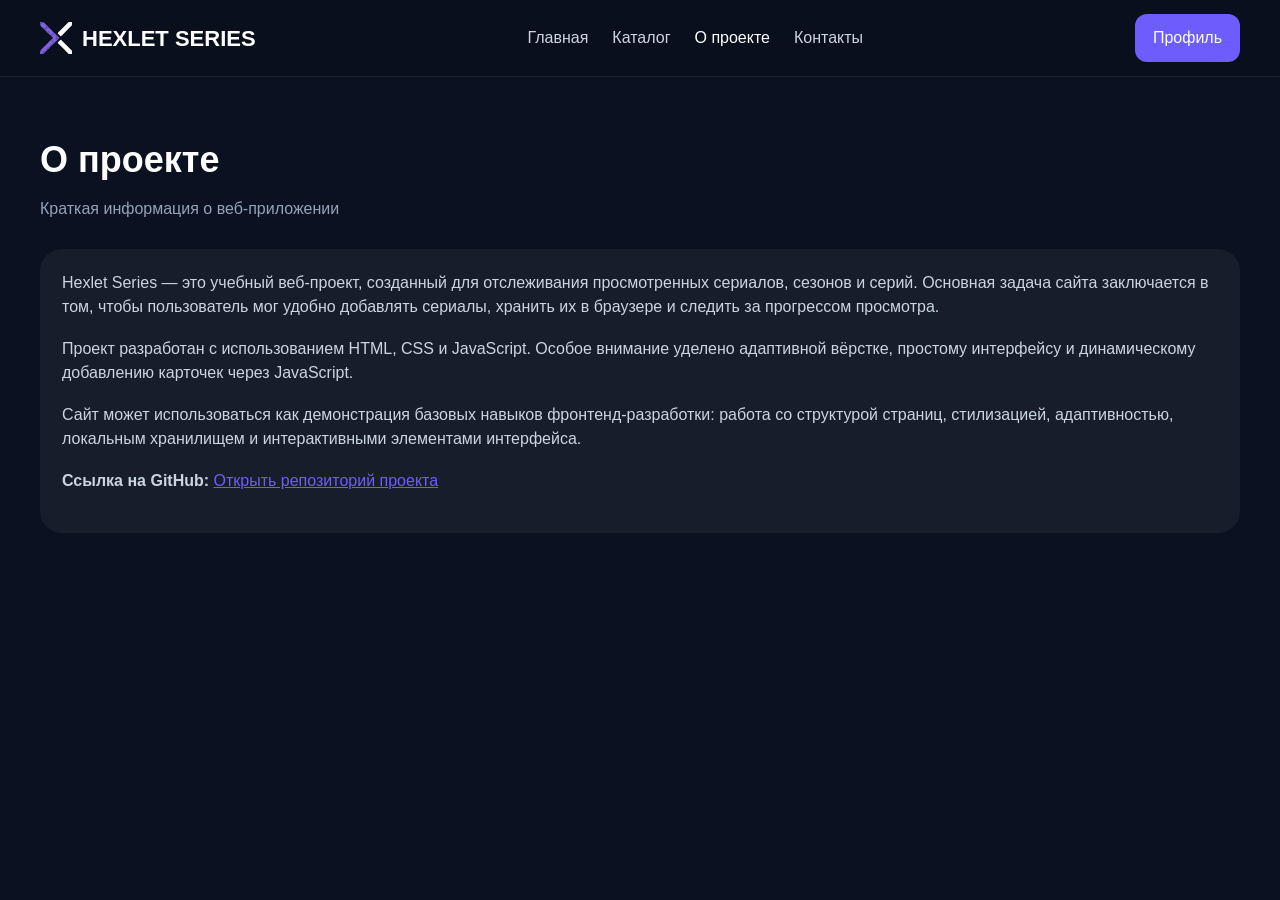
==== about.html @ 8bc6bdee "Новые файлы" ====
<!DOCTYPE html>
<html lang="ru">
<head>
  <meta charset="UTF-8">
  <title>О проекте – Hexlet Series</title>
  <meta name="viewport" content="width=device-width, initial-scale=1.0">
  <meta name="description" content="Информация о проекте Hexlet Series.">
  <link rel="icon" href="Image/logo.svg" type="image/svg+xml">
  <link rel="apple-touch-icon" href="Image/logo.svg">
  <link rel="stylesheet" href="style/reset.css">
  <link rel="stylesheet" href="style/style.css">
</head>
<body>

  <header class="header">
    <div class="container header__inner">
      <a href="index.html" class="logo">
        <img src="Image/logo.svg" alt="Логотип Hexlet Series" width="32" height="32">
        <span>HEXLET SERIES</span>
      </a>

      <button class="burger" id="burger" aria-label="Открыть меню">
        <span></span>
        <span></span>
        <span></span>
      </button>

      <nav class="nav" id="nav">
        <a href="index.html" class="nav__link">Главная</a>
        <a href="catalog.html" class="nav__link">Каталог</a>
        <a href="about.html" class="nav__link nav__link--active">О проекте</a>
        <a href="contact.html" class="nav__link">Контакты</a>
        <button class="header__cta header__cta--mobile" type="button">Профиль</button>
      </nav>

      <button class="header__cta header__cta--desktop" type="button">Профиль</button>
    </div>
  </header>

  <main class="section">
    <div class="container">
      <header class="section__header">
        <div>
          <h1 class="section__title">О проекте</h1>
          <p class="section__subtitle">
            Краткая информация о веб-приложении
          </p>
        </div>
      </header>

      <div class="about-box">
        <p>
          Hexlet Series — это учебный веб-проект, созданный для отслеживания просмотренных
          сериалов, сезонов и серий. Основная задача сайта заключается в том, чтобы пользователь
          мог удобно добавлять сериалы, хранить их в браузере и следить за прогрессом просмотра.
        </p>

        <p>
          Проект разработан с использованием HTML, CSS и JavaScript. Особое внимание уделено
          адаптивной вёрстке, простому интерфейсу и динамическому добавлению карточек через JavaScript.
        </p>

        <p>
          Сайт может использоваться как демонстрация базовых навыков фронтенд-разработки:
          работа со структурой страниц, стилизацией, адаптивностью, локальным хранилищем
          и интерактивными элементами интерфейса.
           <p class="about-paragraph">
           <strong>Ссылка на GitHub:</strong>
          <a class="link" href="https://github.com/ТВОЙ-НИК/ТВОЙ-РЕПОЗИТОРИЙ" target="_blank">
          Открыть репозиторий проекта</a>
        </p>
        </p>
      </div>
    </div>
  </main>

  <script src="js/script.js"></script>
</body>
</html>
---- style/style.css ----
body {
  font-family: Arial, sans-serif;
  background: #0b1120;
  color: #ffffff;
  line-height: 1.5;
}

.no-scroll {
  overflow: hidden;
}

.container {
  width: min(1200px, calc(100% - 32px));
  margin: 0 auto;
}

.header {
  position: sticky;
  top: 0;
  z-index: 1000;
  background: rgba(10, 15, 29, 0.95);
  border-bottom: 1px solid rgba(255, 255, 255, 0.08);
}

.header__inner {
  min-height: 76px;
  display: flex;
  align-items: center;
  justify-content: space-between;
  gap: 20px;
}

.logo {
  display: flex;
  align-items: center;
  gap: 10px;
  font-size: 22px;
  font-weight: 700;
}

.nav {
  display: flex;
  align-items: center;
  gap: 24px;
}

.nav__link {
  color: #cbd5e1;
  transition: 0.2s;
}

.nav__link:hover,
.nav__link--active {
  color: #ffffff;
}

.header__cta {
  background: #6d5dfc;
  color: #ffffff;
  border: none;
  border-radius: 12px;
  padding: 12px 18px;
  cursor: pointer;
}

.header__cta--mobile {
  display: none;
}

.burger {
  display: none;
  width: 42px;
  height: 42px;
  border: none;
  background: transparent;
  cursor: pointer;
}

.burger span {
  display: block;
  width: 26px;
  height: 3px;
  margin: 5px auto;
  background: #ffffff;
  border-radius: 4px;
  transition: 0.3s;
}

.burger--active span:nth-child(1) {
  transform: translateY(8px) rotate(45deg);
}

.burger--active span:nth-child(2) {
  opacity: 0;
}

.burger--active span:nth-child(3) {
  transform: translateY(-8px) rotate(-45deg);
}

.hero {
  padding: 64px 0;
}

.hero__inner {
  display: grid;
  grid-template-columns: 1fr 1fr;
  gap: 32px;
  align-items: center;
}

.hero__badge {
  display: inline-flex;
  align-items: center;
  gap: 10px;
  background: rgba(255, 255, 255, 0.08);
  border-radius: 999px;
  padding: 10px 16px;
  margin-bottom: 22px;
}

.hero__badge-dot,
.hero__label-dot {
  width: 10px;
  height: 10px;
  background: #22c55e;
  border-radius: 50%;
}

.hero__title {
  font-size: 52px;
  font-weight: 800;
  margin-bottom: 20px;
}

.hero__subtitle {
  color: #cbd5e1;
  max-width: 540px;
  margin-bottom: 24px;
}

.hero__cta-row {
  margin-bottom: 28px;
}

.btn-primary {
  display: inline-block;
  background: #6d5dfc;
  color: #ffffff;
  border: none;
  border-radius: 14px;
  padding: 14px 22px;
  cursor: pointer;
  transition: 0.2s;
}

.btn-primary:hover {
  opacity: 0.9;
}

.hero__stats {
  display: flex;
  gap: 18px;
  flex-wrap: wrap;
}

.hero__stat {
  background: rgba(255, 255, 255, 0.06);
  padding: 16px 20px;
  border-radius: 18px;
}

.hero__stat-number {
  display: block;
  font-size: 22px;
  font-weight: 700;
  margin-bottom: 4px;
}

.hero__card {
  background: rgba(255, 255, 255, 0.05);
  padding: 18px;
  border-radius: 28px;
}

.hero__image img {
  border-radius: 20px;
}

.hero__label {
  display: inline-flex;
  align-items: center;
  gap: 10px;
  margin-top: 18px;
  background: #060b16;
  padding: 12px 18px;
  border-radius: 999px;
}

.section {
  padding: 56px 0;
}

.section--compact {
  padding-top: 24px;
}

.section__header {
  display: flex;
  justify-content: space-between;
  align-items: end;
  gap: 16px;
  margin-bottom: 28px;
}

.section__title {
  font-size: 36px;
  margin-bottom: 10px;
}

.section__title--small {
  font-size: 28px;
}

.section__subtitle {
  color: #94a3b8;
}

.categories,
.benefits,
.products {
  display: grid;
  gap: 20px;
}

.categories {
  grid-template-columns: repeat(4, 1fr);
}

.benefits {
  grid-template-columns: repeat(3, 1fr);
}

.products {
  grid-template-columns: repeat(3, 1fr);
}

.category-card,
.benefit-card,
.product-card,
.empty-state,
.about-box,
.contact-form {
  background: rgba(255, 255, 255, 0.05);
  border-radius: 22px;
  padding: 22px;
}

.category-card__title,
.benefit-card__title,
.product-card__title {
  font-size: 22px;
  margin-bottom: 10px;
}

.category-card__text,
.benefit-card p,
.about-box p {
  color: #cbd5e1;
}

.about-box p + p {
  margin-top: 18px;
}

.add-series {
  margin-bottom: 10px;
}

.empty-state {
  text-align: center;
  width: 100%;
}

.empty-state h3 {
  font-size: 26px;
  margin-bottom: 12px;
}

.empty-state p {
  color: #cbd5e1;
  margin-bottom: 20px;
}

.product-card__body {
  display: flex;
  flex-direction: column;
}

.product-card__meta {
  display: flex;
  justify-content: space-between;
  gap: 10px;
  color: #cbd5e1;
  margin-bottom: 14px;
}

.product-card__price {
  color: #ffffff;
}

.product-card__progress {
  margin-bottom: 14px;
  color: #cbd5e1;
}

.product-card__btn {
  width: 100%;
  border: none;
  background: #ffffff;
  color: #111827;
  border-radius: 12px;
  padding: 12px 16px;
  cursor: pointer;
  font-weight: 700;
  margin-top: 10px;
}

.product-card__image {
  margin-bottom: 16px;
}

.product-card__image img {
  width: 100%;
  height: 240px;
  object-fit: cover;
  border-radius: 18px;
}

.product-card__btn--danger {
  background: #ef4444;
  color: #ffffff;
}

.contact-form {
  max-width: 700px;
  display: grid;
  gap: 16px;
}

.contact-form input,
.contact-form textarea,
.modal__form input {
  width: 100%;
  border: 1px solid rgba(255, 255, 255, 0.12);
  background: #111827;
  color: #ffffff;
  border-radius: 12px;
  padding: 14px 16px;
}

.product-card--completed {
  background: rgba(34, 197, 94, 0.18);
  border: 2px solid #22c55e;
  box-shadow: 0 0 20px rgba(34, 197, 94, 0.25);
}

.product-card__done {
  margin-bottom: 14px;
  color: #86efac;
  font-weight: 700;
}

.product-card__btn--complete {
  background: #22c55e;
  color: #ffffff;
  cursor: default;
}

.footer {
  padding: 28px 0;
  border-top: 1px solid rgba(255, 255, 255, 0.08);
}

.footer__inner {
  display: flex;
  justify-content: space-between;
  gap: 16px;
  flex-wrap: wrap;
}

.footer__links {
  display: flex;
  gap: 18px;
  color: #cbd5e1;
}

.modal {
  display: none;
  position: fixed;
  inset: 0;
  background: rgba(0, 0, 0, 0.65);
  justify-content: center;
  align-items: center;
  padding: 20px;
}

.modal.active {
  display: flex;
}

.modal__content {
  width: 100%;
  max-width: 420px;
  background: #0f172a;
  border-radius: 24px;
  padding: 28px;
  position: relative;
}

.modal__content h2 {
  margin-bottom: 18px;
}

.modal__form {
  display: grid;
  gap: 14px;
}

.modal__close {
  position: absolute;
  top: 16px;
  right: 18px;
  font-size: 28px;
  cursor: pointer;
}

@media (max-width: 992px) {
  .hero__inner,
  .categories,
  .benefits,
  .products {
    grid-template-columns: 1fr 1fr;
  }

  .hero__title {
    font-size: 42px;
  }
}

@media (max-width: 768px) {
  .burger {
    display: block;
  }

  .header__cta--desktop {
    display: none;
  }

  .header__cta--mobile {
    display: inline-block;
    margin-top: 10px;
  }

  .nav {
    position: fixed;
    top: 76px;
    right: -100%;
    width: 280px;
    height: calc(100vh - 76px);
    background: #0f172a;
    flex-direction: column;
    align-items: flex-start;
    padding: 28px 22px;
    transition: 0.3s;
  }

  .nav--open {
    right: 0;
  }

  .hero__inner,
  .categories,
  .benefits,
  .products {
    grid-template-columns: 1fr;
  }

  .hero__title {
    font-size: 34px;
  }

  .section__title {
    font-size: 30px;
  }
}

.link {
  color: #6d5dfc;
  text-decoration: underline;
}

.link:hover {
  opacity: 0.8;
}
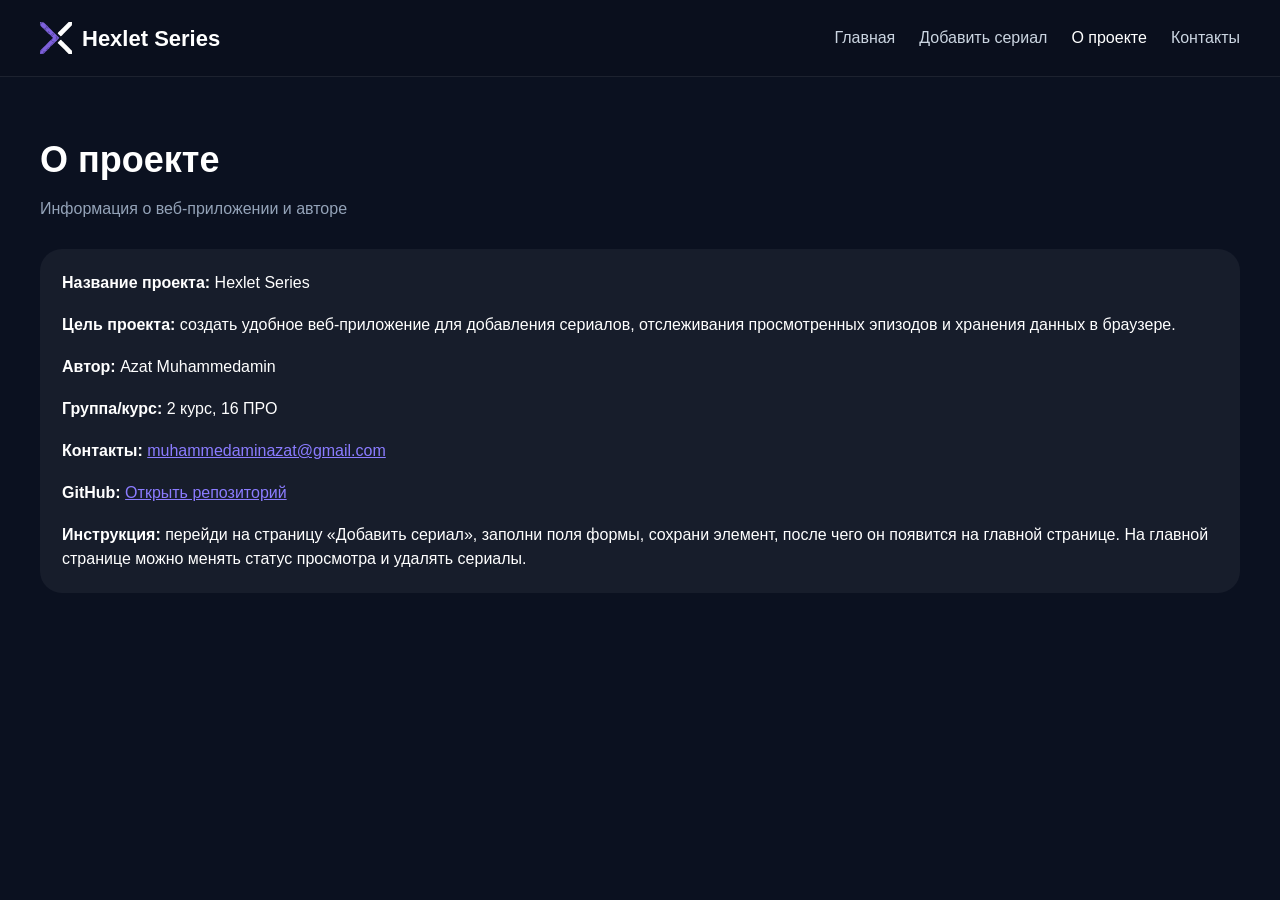
==== commit 64ebb66f: "New poriadok" ====
--- a/about.html
+++ b/about.html
@@ -2,9 +2,12 @@
 <html lang="ru">
 <head>
   <meta charset="UTF-8">
-  <title>О проекте – Hexlet Series</title>
+  <title>Hexlet Series — О проекте</title>
   <meta name="viewport" content="width=device-width, initial-scale=1.0">
-  <meta name="description" content="Информация о проекте Hexlet Series.">
+  <meta
+    name="description"
+    content="Информация о проекте Hexlet Series и его авторе."
+  >
   <link rel="icon" href="Image/logo.svg" type="image/svg+xml">
   <link rel="apple-touch-icon" href="Image/logo.svg">
   <link rel="stylesheet" href="style/reset.css">
@@ -16,7 +19,7 @@
     <div class="container header__inner">
       <a href="index.html" class="logo">
         <img src="Image/logo.svg" alt="Логотип Hexlet Series" width="32" height="32">
-        <span>HEXLET SERIES</span>
+        <span>Hexlet Series</span>
       </a>
 
       <button class="burger" id="burger" aria-label="Открыть меню">
@@ -27,13 +30,10 @@
 
       <nav class="nav" id="nav">
         <a href="index.html" class="nav__link">Главная</a>
-        <a href="catalog.html" class="nav__link">Каталог</a>
+        <a href="form.html" class="nav__link">Добавить сериал</a>
         <a href="about.html" class="nav__link nav__link--active">О проекте</a>
         <a href="contact.html" class="nav__link">Контакты</a>
-        <button class="header__cta header__cta--mobile" type="button">Профиль</button>
       </nav>
-
-      <button class="header__cta header__cta--desktop" type="button">Профиль</button>
     </div>
   </header>
 
@@ -42,38 +42,49 @@
       <header class="section__header">
         <div>
           <h1 class="section__title">О проекте</h1>
-          <p class="section__subtitle">
-            Краткая информация о веб-приложении
-          </p>
+          <p class="section__subtitle">Информация о веб-приложении и авторе</p>
         </div>
       </header>
 
       <div class="about-box">
         <p>
-          Hexlet Series — это учебный веб-проект, созданный для отслеживания просмотренных
-          сериалов, сезонов и серий. Основная задача сайта заключается в том, чтобы пользователь
-          мог удобно добавлять сериалы, хранить их в браузере и следить за прогрессом просмотра.
+          <strong>Название проекта:</strong> Hexlet Series
         </p>
 
         <p>
-          Проект разработан с использованием HTML, CSS и JavaScript. Особое внимание уделено
-          адаптивной вёрстке, простому интерфейсу и динамическому добавлению карточек через JavaScript.
+          <strong>Цель проекта:</strong>
+          создать удобное веб-приложение для добавления сериалов,
+          отслеживания просмотренных эпизодов и хранения данных в браузере.
         </p>
 
         <p>
-          Сайт может использоваться как демонстрация базовых навыков фронтенд-разработки:
-          работа со структурой страниц, стилизацией, адаптивностью, локальным хранилищем
-          и интерактивными элементами интерфейса.
-           <p class="about-paragraph">
-           <strong>Ссылка на GitHub:</strong>
-          <a class="link" href="https://github.com/ТВОЙ-НИК/ТВОЙ-РЕПОЗИТОРИЙ" target="_blank">
-          Открыть репозиторий проекта</a>
+          <strong>Автор:</strong> Azat Muhammedamin
         </p>
+
+        <p>
+          <strong>Группа/курс:</strong> 2 курс, 16 ПРО
+        </p>
+
+        <p>
+          <strong>Контакты:</strong>
+          <a class="link" href="mailto:muhammedaminazat@gmail.com">muhammedaminazat@gmail.com</a>
+        </p>
+
+        <p>
+          <strong>GitHub:</strong>
+          <a class="link" href="https://github.com/" target="_blank">Открыть репозиторий</a>
+        </p>
+
+        <p>
+          <strong>Инструкция:</strong>
+          перейди на страницу «Добавить сериал», заполни поля формы,
+          сохрани элемент, после чего он появится на главной странице.
+          На главной странице можно менять статус просмотра и удалять сериалы.
         </p>
       </div>
     </div>
   </main>
 
-  <script src="js/script.js"></script>
+  <script type="module" src="js/main.js"></script>
 </body>
 </html>
--- a/style/style.css
+++ b/style/style.css
@@ -52,19 +52,6 @@
 .nav__link:hover,
 .nav__link--active {
   color: #ffffff;
-}
-
-.header__cta {
-  background: #6d5dfc;
-  color: #ffffff;
-  border: none;
-  border-radius: 12px;
-  padding: 12px 18px;
-  cursor: pointer;
-}
-
-.header__cta--mobile {
-  display: none;
 }
 
 .burger {
@@ -158,23 +145,13 @@
   opacity: 0.9;
 }
 
-.hero__stats {
-  display: flex;
-  gap: 18px;
-  flex-wrap: wrap;
-}
-
-.hero__stat {
-  background: rgba(255, 255, 255, 0.06);
-  padding: 16px 20px;
-  border-radius: 18px;
-}
-
-.hero__stat-number {
-  display: block;
-  font-size: 22px;
-  font-weight: 700;
-  margin-bottom: 4px;
+.btn-secondary {
+  display: inline-block;
+  background: #1f2937;
+  color: #ffffff;
+  border: 1px solid rgba(255, 255, 255, 0.12);
+  border-radius: 14px;
+  padding: 14px 22px;
 }
 
 .hero__card {
@@ -201,16 +178,13 @@
   padding: 56px 0;
 }
 
-.section--compact {
-  padding-top: 24px;
-}
-
 .section__header {
   display: flex;
   justify-content: space-between;
   align-items: end;
   gap: 16px;
   margin-bottom: 28px;
+  flex-wrap: wrap;
 }
 
 .section__title {
@@ -218,83 +192,57 @@
   margin-bottom: 10px;
 }
 
-.section__title--small {
-  font-size: 28px;
-}
-
 .section__subtitle {
   color: #94a3b8;
 }
 
-.categories,
-.benefits,
+.series-counter {
+  background: rgba(255, 255, 255, 0.08);
+  padding: 10px 16px;
+  border-radius: 999px;
+  color: #ffffff;
+}
+
 .products {
   display: grid;
+  grid-template-columns: repeat(3, 1fr);
   gap: 20px;
 }
 
-.categories {
-  grid-template-columns: repeat(4, 1fr);
-}
-
-.benefits {
-  grid-template-columns: repeat(3, 1fr);
-}
-
-.products {
-  grid-template-columns: repeat(3, 1fr);
-}
-
-.category-card,
-.benefit-card,
 .product-card,
-.empty-state,
 .about-box,
-.contact-form {
+.contact-form,
+.empty-state {
   background: rgba(255, 255, 255, 0.05);
   border-radius: 22px;
   padding: 22px;
 }
 
-.category-card__title,
-.benefit-card__title,
+.product-card--completed {
+  background: rgba(34, 197, 94, 0.18);
+  border: 2px solid #22c55e;
+  box-shadow: 0 0 20px rgba(34, 197, 94, 0.25);
+}
+
+.product-card__image {
+  margin-bottom: 16px;
+}
+
+.product-card__image img {
+  width: 100%;
+  height: 240px;
+  object-fit: cover;
+  border-radius: 18px;
+}
+
+.product-card__body {
+  display: flex;
+  flex-direction: column;
+}
+
 .product-card__title {
   font-size: 22px;
   margin-bottom: 10px;
-}
-
-.category-card__text,
-.benefit-card p,
-.about-box p {
-  color: #cbd5e1;
-}
-
-.about-box p + p {
-  margin-top: 18px;
-}
-
-.add-series {
-  margin-bottom: 10px;
-}
-
-.empty-state {
-  text-align: center;
-  width: 100%;
-}
-
-.empty-state h3 {
-  font-size: 26px;
-  margin-bottom: 12px;
-}
-
-.empty-state p {
-  color: #cbd5e1;
-  margin-bottom: 20px;
-}
-
-.product-card__body {
-  display: flex;
-  flex-direction: column;
 }
 
 .product-card__meta {
@@ -326,20 +274,20 @@
   margin-top: 10px;
 }
 
-.product-card__image {
-  margin-bottom: 16px;
-}
-
-.product-card__image img {
-  width: 100%;
-  height: 240px;
-  object-fit: cover;
-  border-radius: 18px;
+.product-card__btn:hover {
+  opacity: 0.9;
 }
 
 .product-card__btn--danger {
   background: #ef4444;
   color: #ffffff;
+}
+
+.status-toggle {
+  display: flex;
+  align-items: center;
+  gap: 10px;
+  margin-bottom: 8px;
 }
 
 .contact-form {
@@ -349,8 +297,7 @@
 }
 
 .contact-form input,
-.contact-form textarea,
-.modal__form input {
+.contact-form textarea {
   width: 100%;
   border: 1px solid rgba(255, 255, 255, 0.12);
   background: #111827;
@@ -359,22 +306,32 @@
   padding: 14px 16px;
 }
 
-.product-card--completed {
-  background: rgba(34, 197, 94, 0.18);
-  border: 2px solid #22c55e;
-  box-shadow: 0 0 20px rgba(34, 197, 94, 0.25);
-}
-
-.product-card__done {
-  margin-bottom: 14px;
-  color: #86efac;
-  font-weight: 700;
-}
-
-.product-card__btn--complete {
-  background: #22c55e;
-  color: #ffffff;
-  cursor: default;
+.form-actions {
+  display: flex;
+  gap: 12px;
+  flex-wrap: wrap;
+}
+
+.about-box p + p {
+  margin-top: 18px;
+}
+
+.link {
+  color: #8b7cff;
+  text-decoration: underline;
+}
+
+.empty-state {
+  text-align: center;
+}
+
+.empty-state h3 {
+  font-size: 26px;
+  margin-bottom: 12px;
+}
+
+.empty-state p {
+  color: #cbd5e1;
 }
 
 .footer {
@@ -395,50 +352,8 @@
   color: #cbd5e1;
 }
 
-.modal {
-  display: none;
-  position: fixed;
-  inset: 0;
-  background: rgba(0, 0, 0, 0.65);
-  justify-content: center;
-  align-items: center;
-  padding: 20px;
-}
-
-.modal.active {
-  display: flex;
-}
-
-.modal__content {
-  width: 100%;
-  max-width: 420px;
-  background: #0f172a;
-  border-radius: 24px;
-  padding: 28px;
-  position: relative;
-}
-
-.modal__content h2 {
-  margin-bottom: 18px;
-}
-
-.modal__form {
-  display: grid;
-  gap: 14px;
-}
-
-.modal__close {
-  position: absolute;
-  top: 16px;
-  right: 18px;
-  font-size: 28px;
-  cursor: pointer;
-}
-
 @media (max-width: 992px) {
   .hero__inner,
-  .categories,
-  .benefits,
   .products {
     grid-template-columns: 1fr 1fr;
   }
@@ -451,15 +366,6 @@
 @media (max-width: 768px) {
   .burger {
     display: block;
-  }
-
-  .header__cta--desktop {
-    display: none;
-  }
-
-  .header__cta--mobile {
-    display: inline-block;
-    margin-top: 10px;
   }
 
   .nav {
@@ -480,8 +386,6 @@
   }
 
   .hero__inner,
-  .categories,
-  .benefits,
   .products {
     grid-template-columns: 1fr;
   }
@@ -493,13 +397,4 @@
   .section__title {
     font-size: 30px;
   }
-}
-
-.link {
-  color: #6d5dfc;
-  text-decoration: underline;
-}
-
-.link:hover {
-  opacity: 0.8;
 }
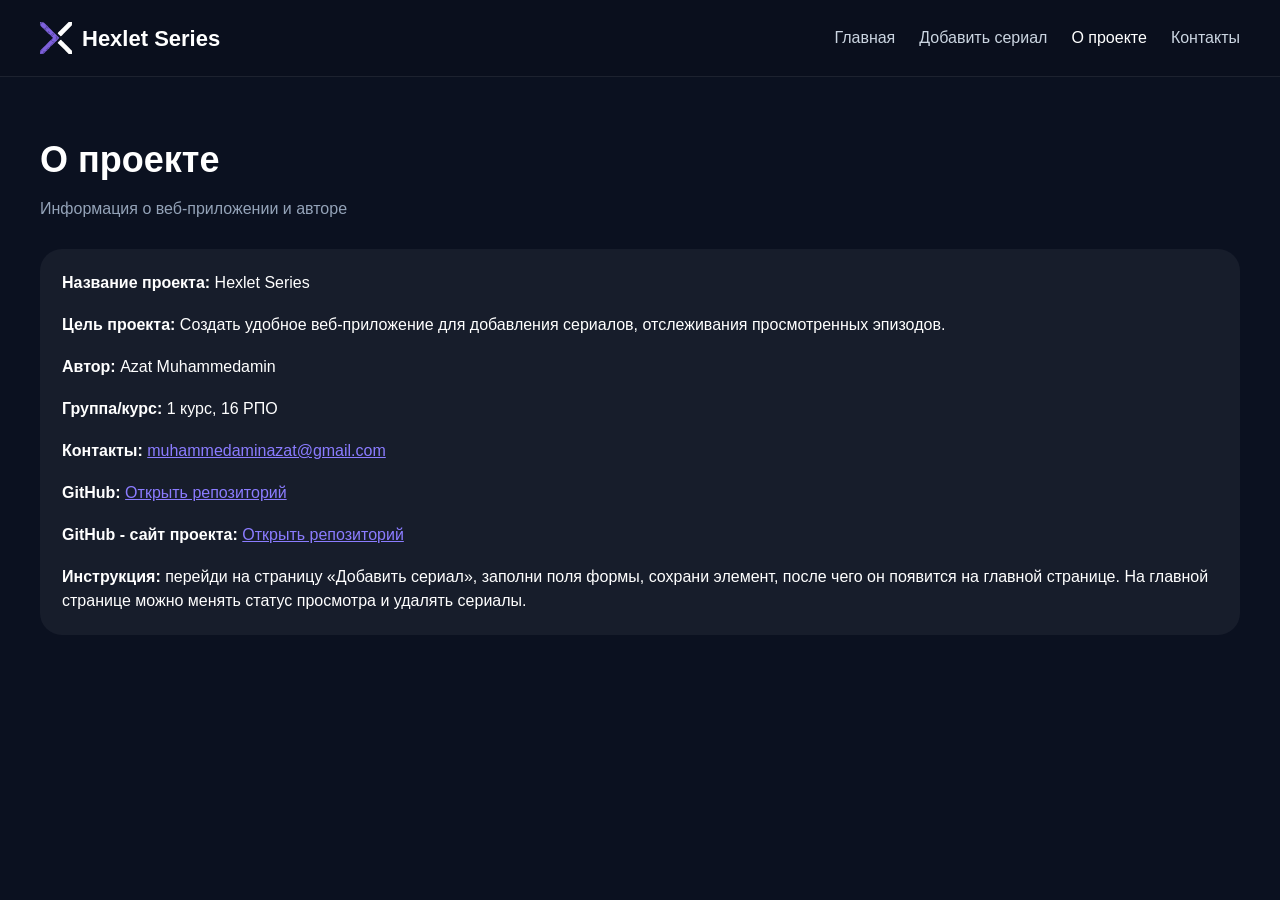
==== commit 9f19448e: "Новый сайт" ====
--- a/about.html
+++ b/about.html
@@ -53,8 +53,8 @@
 
         <p>
           <strong>Цель проекта:</strong>
-          создать удобное веб-приложение для добавления сериалов,
-          отслеживания просмотренных эпизодов и хранения данных в браузере.
+          Создать удобное веб-приложение для добавления сериалов,
+          отслеживания просмотренных эпизодов.
         </p>
 
         <p>
@@ -62,7 +62,7 @@
         </p>
 
         <p>
-          <strong>Группа/курс:</strong> 2 курс, 16 ПРО
+          <strong>Группа/курс:</strong> 1 курс, 16 РПО
         </p>
 
         <p>
@@ -72,7 +72,12 @@
 
         <p>
           <strong>GitHub:</strong>
-          <a class="link" href="https://github.com/" target="_blank">Открыть репозиторий</a>
+          <a class="link" href="https://github.com/muhammedaminazat-a11y?tab=repositories" target="_blank">Открыть репозиторий</a>
+        </p>
+
+         <p>
+          <strong>GitHub - сайт проекта:</strong>
+          <a class="link" href="https://muhammedaminazat-a11y.github.io/series_hexlet-main/" target="_blank">Открыть репозиторий</a>
         </p>
 
         <p>
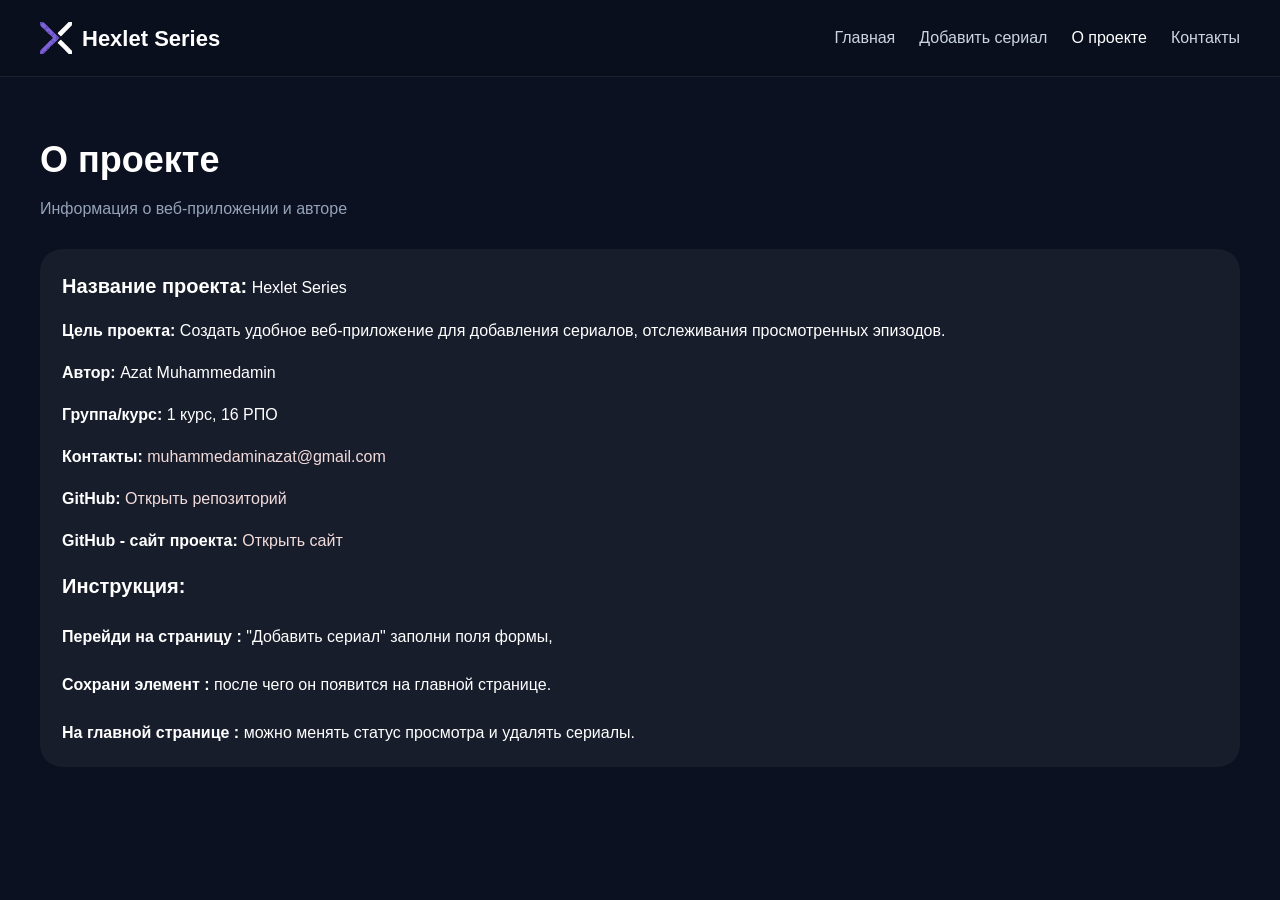
==== commit 4e3a2da6: "yJJ" ====
--- a/about.html
+++ b/about.html
@@ -48,7 +48,7 @@
 
       <div class="about-box">
         <p>
-          <strong>Название проекта:</strong> Hexlet Series
+          <strong style="font-size: 20px;">Название проекта:</strong> Hexlet Series
         </p>
 
         <p>
@@ -67,24 +67,24 @@
 
         <p>
           <strong>Контакты:</strong>
-          <a class="link" href="mailto:muhammedaminazat@gmail.com">muhammedaminazat@gmail.com</a>
+          <a class="link-of" href="mailto:muhammedaminazat@gmail.com">muhammedaminazat@gmail.com</a>
         </p>
 
         <p>
           <strong>GitHub:</strong>
-          <a class="link" href="https://github.com/muhammedaminazat-a11y?tab=repositories" target="_blank">Открыть репозиторий</a>
+          <a class="link-of" href="https://github.com/muhammedaminazat-a11y?tab=repositories" target="_blank">Открыть репозиторий</a>
         </p>
 
          <p>
           <strong>GitHub - сайт проекта:</strong>
-          <a class="link" href="https://muhammedaminazat-a11y.github.io/series_hexlet-main/" target="_blank">Открыть репозиторий</a>
+          <a class="link-of" href="https://muhammedaminazat-a11y.github.io/series_hexlet-main/" target="_blank">Открыть сайт</a>
         </p>
 
         <p>
-          <strong>Инструкция:</strong>
-          перейди на страницу «Добавить сериал», заполни поля формы,
-          сохрани элемент, после чего он появится на главной странице.
-          На главной странице можно менять статус просмотра и удалять сериалы.
+          <strong style="font-size: 20px;">Инструкция: <br></strong><br>
+          <b>Перейди на страницу  : </b> "Добавить сериал" заполни поля формы,<br><br>
+          <b>Cохрани элемент : </b> после чего он появится на главной странице. <br><br>
+          <b>На главной странице : </b> можно менять статус просмотра и удалять сериалы.
         </p>
       </div>
     </div>
--- a/style/style.css
+++ b/style/style.css
@@ -261,6 +261,7 @@
   margin-bottom: 14px;
   color: #cbd5e1;
 }
+
 
 .product-card__btn {
   width: 100%;
@@ -316,10 +317,36 @@
   margin-top: 18px;
 }
 
-.link {
-  color: #8b7cff;
+.link-of {
+  color: #f3dcdc;
+  text-decoration: none;
+  touch-action: auto;
+}
+.link-of:hover{
+  color: #6d5dfc;
   text-decoration: underline;
 }
+
+.form-group {
+  display: flex;
+  flex-direction: column;
+  gap: 8px;
+}
+
+.form-label {
+  color: #cbd5e1;
+  font-weight: 600;
+}
+
+.form-input {
+  width: 100%;
+  border: 1px solid rgba(255, 255, 255, 0.12);
+  background: #111827;
+  color: #ffffff;
+  border-radius: 12px;
+  padding: 14px 16px;
+}
+
 
 .empty-state {
   text-align: center;
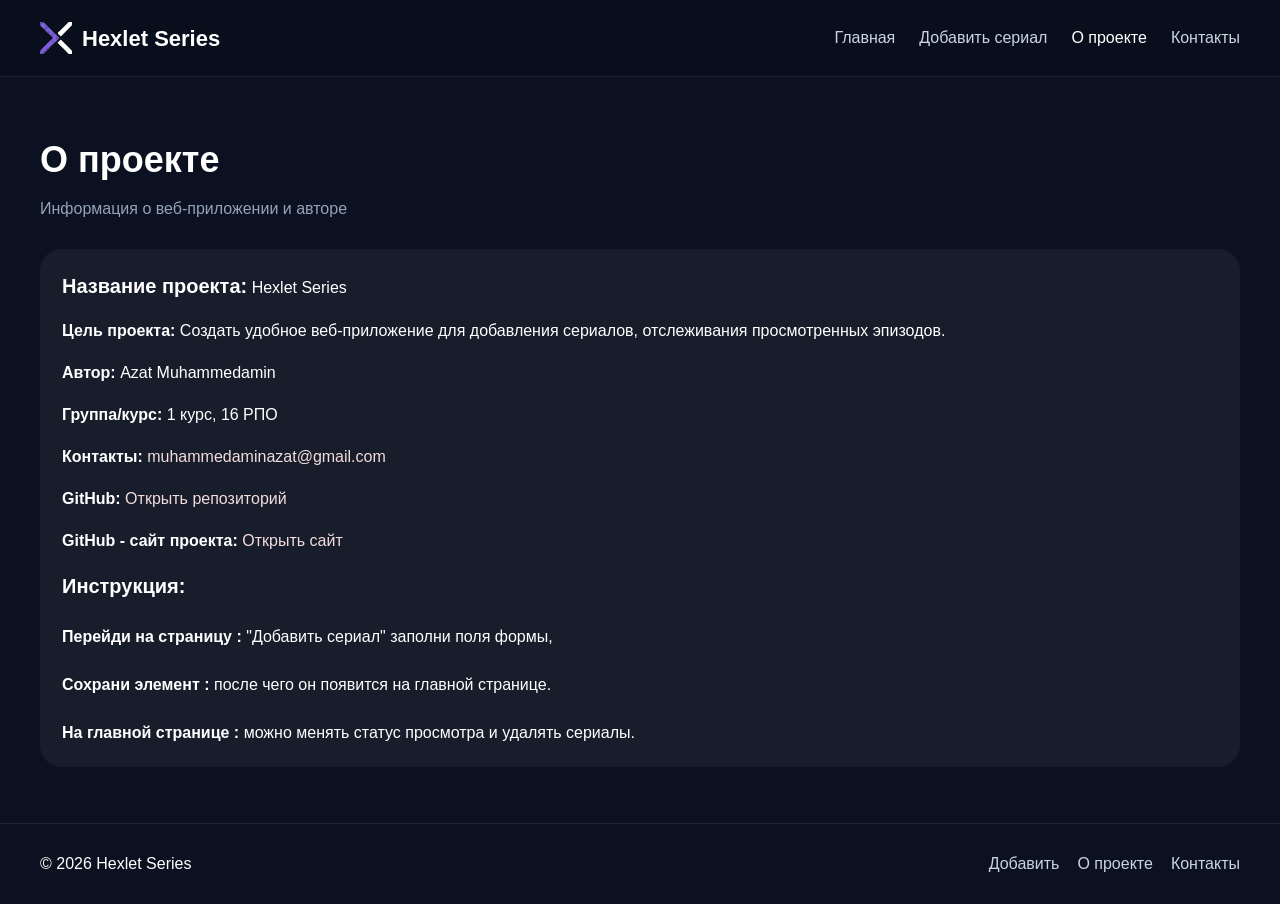
==== commit 4e5b4954: "Футеры" ====
--- a/about.html
+++ b/about.html
@@ -90,6 +90,17 @@
     </div>
   </main>
 
+  <footer class="footer">
+    <div class="container footer__inner">
+      <div>© 2026 Hexlet Series</div>
+      <div class="footer__links">
+        <a href="form.html">Добавить</a>
+        <a href="about.html">О проекте</a>
+        <a href="contact.html">Контакты</a>
+      </div>
+    </div>
+  </footer>
+
   <script type="module" src="js/main.js"></script>
 </body>
 </html>
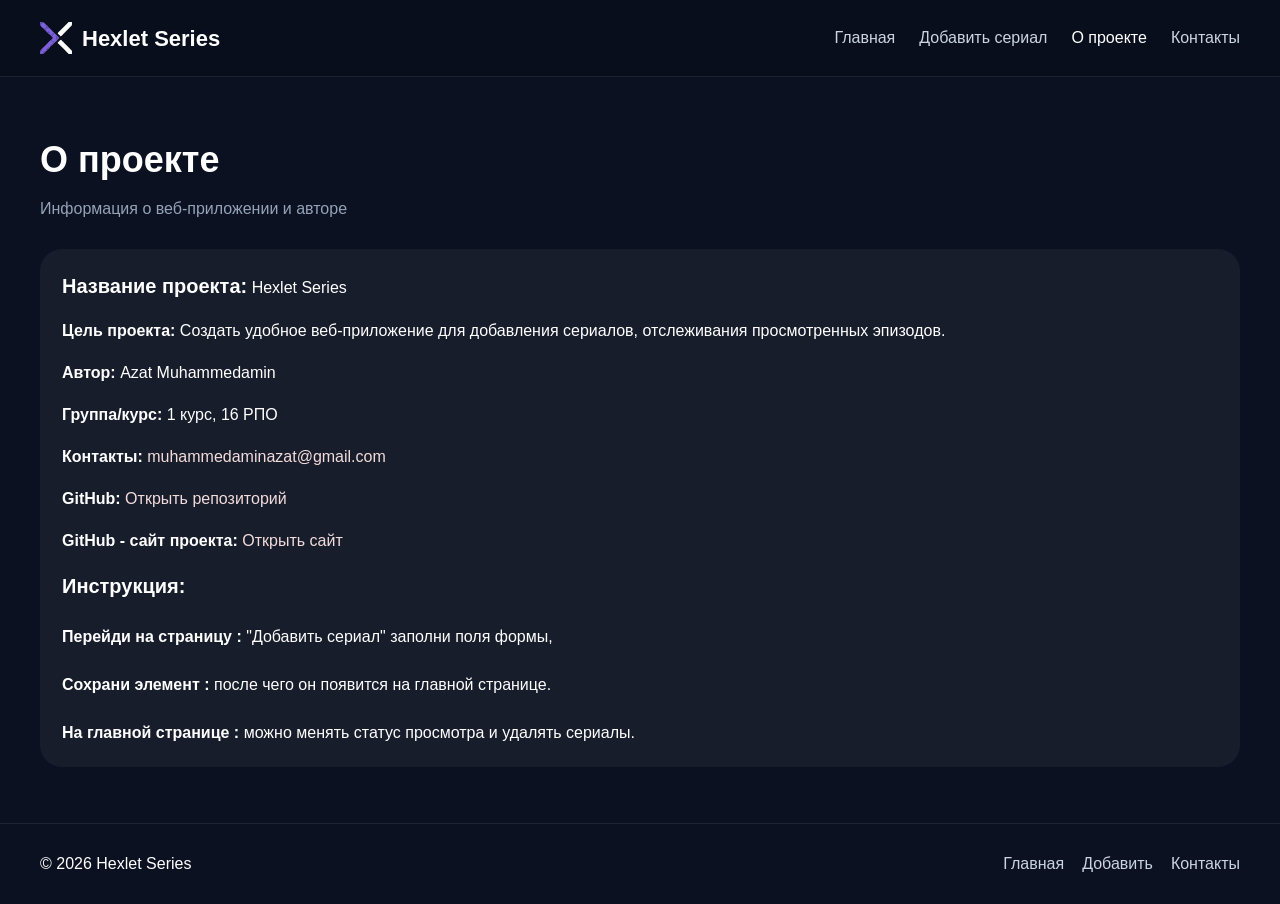
==== commit 78b74fbf: "NN" ====
--- a/about.html
+++ b/about.html
@@ -94,8 +94,8 @@
     <div class="container footer__inner">
       <div>© 2026 Hexlet Series</div>
       <div class="footer__links">
+        <a href="index.html">Главная</a>
         <a href="form.html">Добавить</a>
-        <a href="about.html">О проекте</a>
         <a href="contact.html">Контакты</a>
       </div>
     </div>
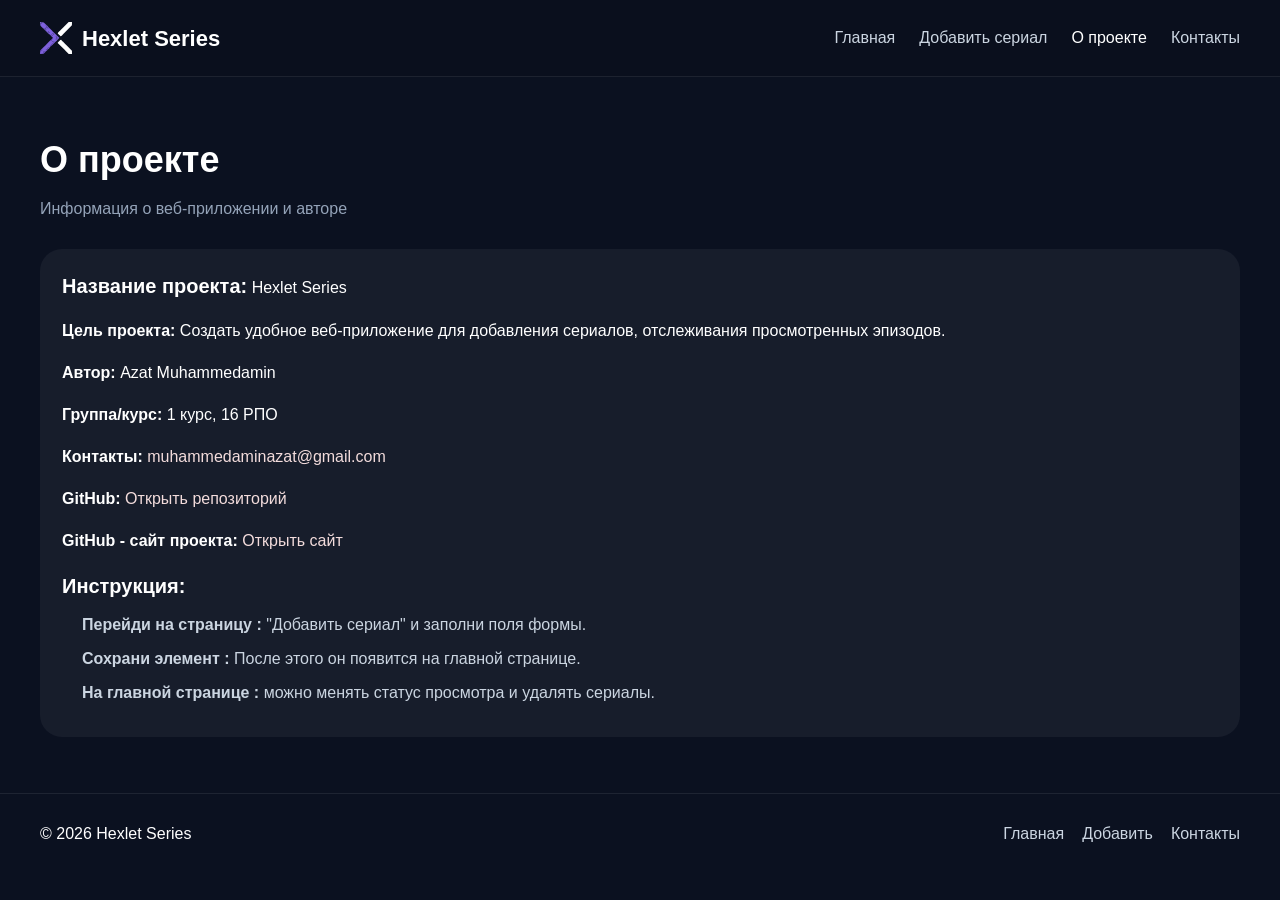
==== commit 73f2bbcc: "about" ====
--- a/about.html
+++ b/about.html
@@ -80,12 +80,14 @@
           <a class="link-of" href="https://muhammedaminazat-a11y.github.io/series_hexlet-main/" target="_blank">Открыть сайт</a>
         </p>
 
-        <p>
-          <strong style="font-size: 20px;">Инструкция: <br></strong><br>
-          <b>Перейди на страницу  : </b> "Добавить сериал" заполни поля формы,<br><br>
-          <b>Cохрани элемент : </b> после чего он появится на главной странице. <br><br>
-          <b>На главной странице : </b> можно менять статус просмотра и удалять сериалы.
+        <p class="about-paragraph">
+          <strong style="font-size: 20px;">Инструкция:</strong>
         </p>
+        <ol class="about-list">
+          <li><b>Перейди на страницу : </b> "Добавить сериал" и заполни поля формы.</li>
+          <li><b>Сохрани элемент : </b> После этого он появится на главной странице.</li>
+          <li><b>На главной странице : </b> можно менять статус просмотра и удалять сериалы.</li>
+        </ol>
       </div>
     </div>
   </main>
--- a/style/style.css
+++ b/style/style.css
@@ -315,6 +315,15 @@
 
 .about-box p + p {
   margin-top: 18px;
+}
+.about-list {
+  margin-top: 12px;
+  padding-left: 20px;
+  color: #cbd5e1;
+}
+
+.about-list li {
+  margin-bottom: 10px;
 }
 
 .link-of {
